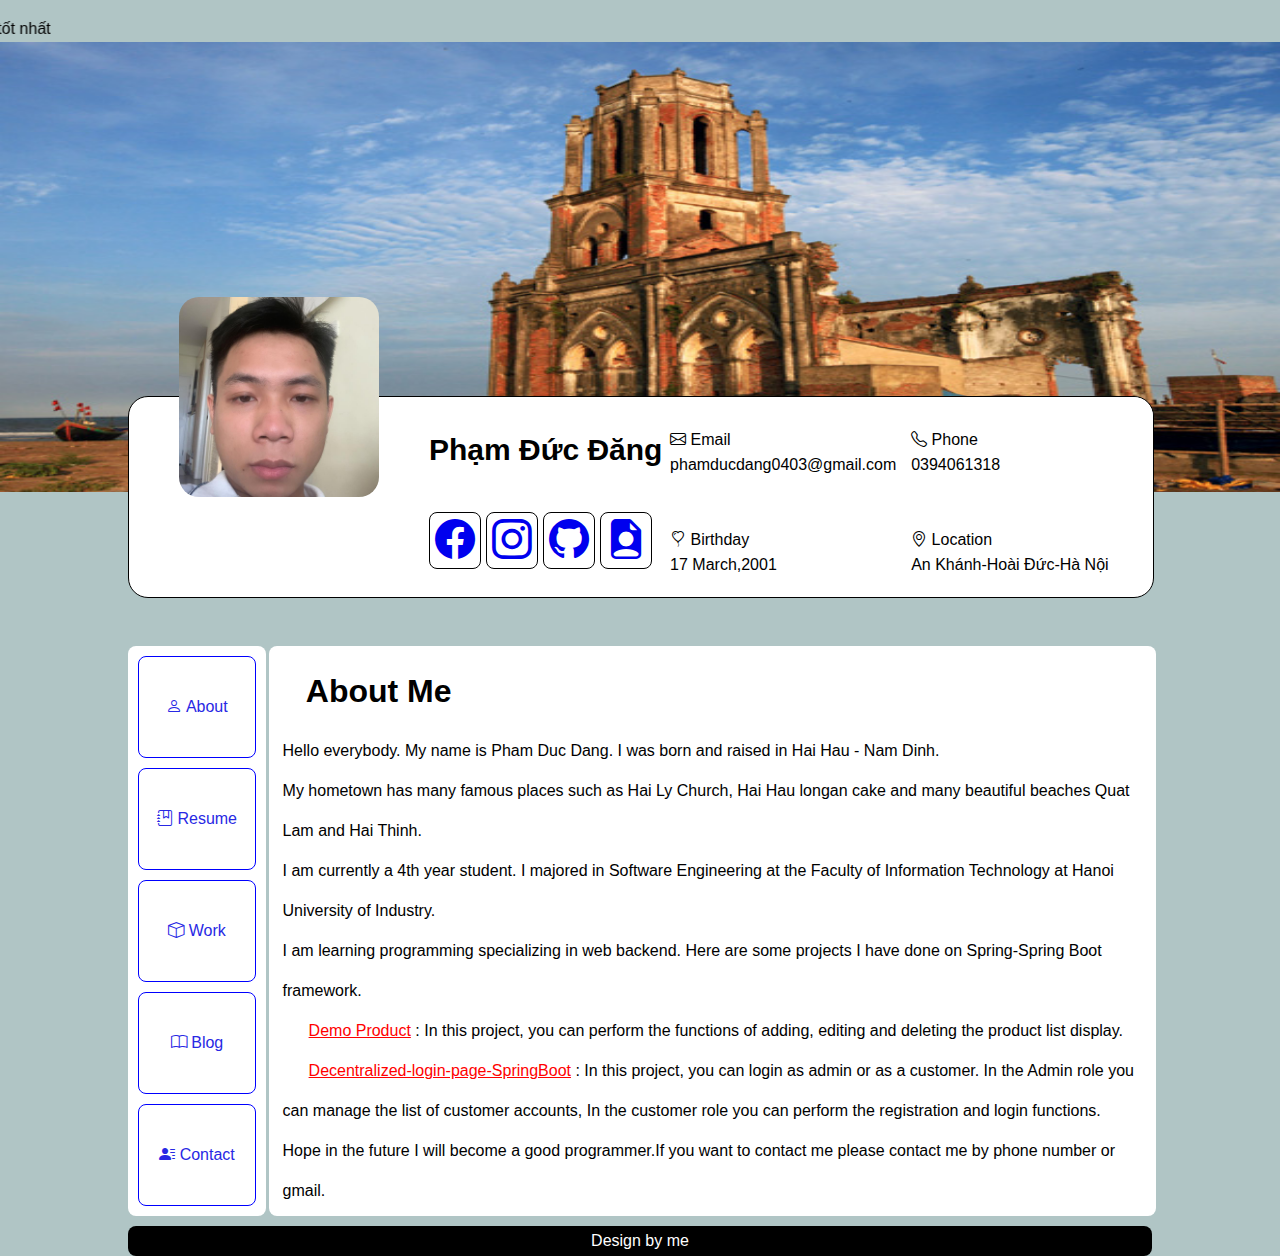
==== index.html @ b691f62c "reposive mobile" ====
<!DOCTYPE html>
<html lang="en">

<head>
    <meta charset="UTF-8">
    <meta http-equiv="X-UA-Compatible" content="IE=edge">
    <meta name="viewport" content="width=device-width, initial-scale=1.0">
    <title>Document</title>
    <link rel="stylesheet" href="./assets/css/style.css">
    <link rel="stylesheet" href="./assets/css/style1.css">
    <!-- Option 1: Include in HTML -->
    <link rel="stylesheet" href="https://cdn.jsdelivr.net/npm/bootstrap-icons@1.3.0/font/bootstrap-icons.css">
</head>

<body>
    <div class="header">
        <marquee direction="right">Vui lòng trải nghiệm bằng Laptop để có trải nghiệm tốt nhất</marquee>
        <img src="./assets/image/HaiHau-10-5709-1402910333.jpg" alt="haihau">
        <div class="under-header">
            <div class="information">
                <div class="under-header-img">
                    <img src="./assets/image/dang.jpg" alt="profile">
                </div>
                <div class="under-header-text">
                    <div class="column1">
                        <div class="column11">
                            <p>Phạm Đức Đăng</p>
                        </div>
                        <div class="column12">
                            <div class="contact-item facebook">
                                <a href="https://www.facebook.com/dangpddev">
                                    <i class="bi bi-facebook" style="font-size:40px;"></i>
                                </a>
                            </div>
                            <div class="contact-item instagram">
                                <a href="https://www.instagram.com/ducdang01">
                                    <i class="bi bi-instagram" style="font-size: 40px;"></i></a>
                            </div>
                            <div class="contact-item github">
                                <a href="https://github.com/dangpd">
                                    <i class="bi bi-github" style="font-size:40px;"></i>
                                </a>
                            </div>
                            <div class="contact-item github">
                                <a href="https://www.facebook.com/dangpddev">
                                    <i class="bi bi-file-earmark-person-fill" style="font-size:40px;"></i>
                                </a>
                            </div>
                        </div>
                    </div>
                    <div class="column2">
                        <div class="column21">
                            <div class="email">
                                <i class="bi bi-envelope"></i>
                                <p>&nbsp;Email</p>
                            </div>
                            <p>phamducdang0403@gmail.com</p>
                        </div>
                        <div class="column22">
                            <div class="birthday">
                                <i class="bi bi-balloon-heart"></i>
                                <p>&nbsp;Birthday</p>
                            </div>
                            <p>17 March,2001</p>
                        </div>
                    </div>
                    <div class="column3">
                        <div class="column31">
                            <div class="phone">
                                <i class="bi bi-telephone"></i>
                                <p>&nbsp;Phone</p>
                            </div>
                            <p>0394061318</p>
                        </div>
                        <div class="column32">
                            <div class="location">
                                <i class="bi bi-geo-alt"></i>
                                <p>&nbsp;Location</p>
                            </div>
                            <p>An Khánh-Hoài Đức-Hà Nội</p>
                        </div>
                    </div>
                </div>
            </div>
        </div>
    </div>
    <div class="content">
        <nav>
            <ul>
                <li>
                    <a href="./index.html">
                        <div>
                            <i class="bi bi-person"></i>
                            About
                        </div>
                    </a>
                </li>
                <li>
                    <a href="./resume.html">
                        <div>
                            <i class="bi bi-journal-bookmark"></i></i>
                            Resume
                        </div>
                    </a>
                </li>
                <li>
                    <a href="./work.html">
                        <div>
                            <i class="bi bi-box"></i>
                            Work
                        </div>
                    </a>
                </li>
                <li>
                    <a href="./blog.html">
                        <div>
                            <i class="bi bi-book"></i>
                            Blog
                        </div>
                    </a>
                </li>
                <li>
                    <a href="./contact.html">
                        <div>
                            <i class="bi bi-person-lines-fill"></i>
                            Contact
                        </div>
                    </a>
                </li>
            </ul>
        </nav>
        <section>
            <div class="about-me">
                <h1>&emsp;About Me</h1>
            </div>
            <div class="text">
                <p>Hello everybody. My name is Pham Duc Dang. I was born and raised in Hai Hau - Nam Dinh.</p>
                <p>My hometown has many famous places such as Hai Ly Church, Hai Hau longan cake and many beautiful beaches Quat Lam and Hai Thinh.</p>
                <p>I am currently a 4th year student. I majored in Software Engineering at the Faculty of Information Technology at Hanoi University of Industry.</p>
                <p>I am learning programming specializing in web backend. Here are some projects I have done on Spring-Spring Boot framework.</p>
                <div class="aboutProduct">
                    <ul>
                        <li>
                            <p><a href="https://github.com/dangpd/DemoProduct_SpringBoot">Demo Product</a> : In this project, you can perform the functions of adding, editing and deleting the product list display.</p>
                        </li>
                        <li>
                            <p><a href="https://github.com/dangpd/Decentralized-login-page-SpringBoot">Decentralized-login-page-SpringBoot</a> : In this project, you can login as admin or as a customer. In the Admin role you can manage the list of customer accounts, In the customer role you can perform the registration and login functions.</p>
                        </li>
                    </ul>
                </div>
                <p>Hope in the future I will become a good programmer.If you want to contact me please contact me by phone number or gmail.</p>
            </div>
        </section>
    </div>
    <footer>
        <p>Design by me</p>
    </footer>
</body>

</html>
---- assets/css/style.css ----
* {
    margin: 0;
    padding: 0;
    font-family: Arial, Helvetica, sans-serif;

}

.header img {
    max-height: 450px;
    width: 100%;
}

body {
    background-color: rgb(176, 197, 197);
}

.under-header {
    color: black;
    border: 1px solid;
    position: absolute;
    margin-top: -100px;
    width:80%;
    height: 200px;
    margin-left: 10%;
    margin-right: 10%;
    border-radius: 20px;
    background-color: white;
    display: flex;
}

.information {
    background-color: white;
    border-radius: 20px;
    height: 100px;
    width: 100%;
    margin-left: 50px;
    display: flex;
}

.under-header-img>img {
    background-color: white;
    border-radius: 20px;
    height: 200px;
    width: 200px;
    margin-top: -100px;
}


.under-header-text {
    display: flex;
    margin-left: 50px;
    margin-top: 30px;
    width: 100%;
}

.column1, .column2, .column3 {
    width: 33.3%;
}

.column11 {
    margin-top: 10px;
    margin-bottom: 50px;
    line-height: 25px;
    font-size: 30px;
    font-weight: bold;
}
.column12 {
    display: flex;
    width: 100%;
    max-width: 100px;
}

.contact-icon {
    width: 20px;
    height: 20px;
    background-color: white;
    border-radius: inherit;
    display: flex;
    align-items: center;
    justify-content: center;
}

.contact-item {
    margin-right: 5px;
    width: 100%;
    padding: 5px;
    border-radius: 8px;
    display: flex;
    align-items: center;
    cursor: pointer;
}

.contact-item.facebook, .contact-item.instagram, .contact-item.github{
    background-color: #ffffff;
    border: 1px solid black;
}

.column21, .column22, .column31, .column32 {
    margin-bottom: 50px;
    line-height: 25px;
}

.email, .birthday, .phone, .location {
    display: flex;
}

.content {
    /* display: flex; */
    margin-top: 150px;
    width: 100%;
}

nav>ul {
    list-style-type: none;
    margin-left: 10%;
    width: 10%;
    /* height: 560px; */
    background-color: rgb(255, 255, 255);
    padding: 5px;
    text-align: center;
    white-space: nowrap;
    border-radius: 8px;
    position: absolute;
}


nav ul li a {
    border: 1px blue solid;
    color: rgb(40, 40, 228);
    width: 90%;
    line-height: 100px;
    text-decoration: none;
    text-align: center;
    margin: 5px;
    border-radius: 8px;
    display: inline-block;
}

nav ul li a:hover {
    border: 1px blue solid;
    color: #ffff33;
    background-color: rgb(40, 40, 228);
    white-space: nowrap;
    cursor: pointer;
    color: rgb(255, 255, 255);
    width: 90%;
    flex: 0;
    text-align: center;
}

section {
    margin-left: 21%;
    margin-right: 10%;
    width: 68.5%;
    position: absolute;
    background-color: rgb(255, 255, 255);
    border-radius: 8px;
    padding: 5px;
    height:560px;
}
.about-me, .resume, .work, .blog, .contact{
    line-height: 80px;
}
.text{
    line-height: 40px;
    margin-left:1%;
}

.aboutProduct ul {
    list-style-type: none;
}

.aboutProduct ul li a{
    color: red;
    margin-left: 3%;
}
footer{
    background-color: black;
    position: absolute;
    width: 80%;
    margin-left: 10%;
    margin-right: 10%;
    margin-top:580px;
    color: #ffffff;
    text-align: center;
    line-height: 30px;
    border-radius: 8px;
}

/* ul.timeline {
    list-style-type: none;
    position: relative;
}
ul.timeline:before {
    content: ' ';
    background: #d4d9df;
    display: inline-block;
    position: absolute;
    left: 29px;
    width: 2px;
    height: 100%;
    z-index: 400;
}
ul.timeline > li {
    margin: 20px 0;
    padding-left: 20px;
}
ul.timeline > li:before {
    content: ' ';
    background: white;
    display: inline-block;
    position: absolute;
    border-radius: 50%;
    border: 3px solid #22c0e8;
    left: 20px;
    width: 20px;
    height: 20px;
    z-index: 400;
} */
body{margin-top:20px;}
.timeline {
    border-left: 3px solid #727cf5;
    border-bottom-right-radius: 4px;
    border-top-right-radius: 4px;
    background: rgba(114, 124, 245, 0.09);
    margin: 0 auto;
    letter-spacing: 0.2px;
    position: relative;
    line-height: 1.4em;
    font-size: 1.03em;
    padding: 50px;
    list-style: none;
    text-align: left;
    max-width: 40%;
}

@media (max-width: 767px) {
    .timeline {
        max-width: 98%;
        padding: 25px;
    }
}

.timeline h1 {
    font-weight: 300;
    font-size: 1.4em;
}

.timeline h2,
.timeline h3 {
    font-weight: 600;
    font-size: 1rem;
    margin-bottom: 10px;
}

.timeline .event {
    border-bottom: 1px dashed #e8ebf1;
    padding-bottom: 25px;
    margin-bottom: 25px;
    position: relative;
}

@media (max-width: 767px) {
    .timeline .event {
        padding-top: 30px;
    }
}

.timeline .event:last-of-type {
    padding-bottom: 0;
    margin-bottom: 0;
    border: none;
}

.timeline .event:before,
.timeline .event:after {
    position: absolute;
    display: block;
    top: 0;
}

.timeline .event:before {
    left: -207px;
    content: attr(data-date);
    text-align: right;
    font-weight: 100;
    font-size: 0.9em;
    min-width: 120px;
}

@media (max-width: 767px) {
    .timeline .event:before {
        left: 0px;
        text-align: left;
    }
}

.timeline .event:after {
    -webkit-box-shadow: 0 0 0 3px #727cf5;
    box-shadow: 0 0 0 3px #727cf5;
    left: -55.8px;
    background: #fff;
    border-radius: 50%;
    height: 9px;
    width: 9px;
    content: "";
    top: 5px;
}

@media (max-width: 767px) {
    .timeline .event:after {
        left: -31.8px;
    }
}

.rtl .timeline {
    border-left: 0;
    text-align: right;
    border-bottom-right-radius: 0;
    border-top-right-radius: 0;
    border-bottom-left-radius: 4px;
    border-top-left-radius: 4px;
    border-right: 3px solid #727cf5;
}

.rtl .timeline .event::before {
    left: 0;
    right: -170px;
}

.rtl .timeline .event::after {
    left: 0;
    right: -55.8px;
}

.blog1, .blog2{
    display: flex;
}
.blog-img>img{
    width: 300px;
    height: 200px;
    border-radius: 5px;
}
.blog-content{
    margin-left: 15px;
}
.contacthtml{
    display: none;
}
---- assets/css/style1.css ----
/* Moblie :with <740px */
@media only screen and (max-width:46.1875em) {
    .profile-header img{
        height: 150px;
    } 
    .header img{
        height: 350px;
    }   
    .under-header-img>img{
        height: 200px;
    }
    .under-header {
        height: 240px;
    }
    .information{
        display: inline;
    }
    .column1{
        width: 100%;
        margin-left:-70px;
        text-align: center;
        margin-top: -25px;
    }
    .column12{
        margin-top: -35px;
    }
    .column2,.column3{
        display: none;
    }
    nav>ul{
        display: flex;
        width: 95%;
        margin-left: 1%;
    }
    nav ul li a {
        font-size: 15px;
        font-style: 15px;
        line-height: 30px;
    }
    nav ul li a i{
        font-size: 10px;
        font-style: 10px;
    }
    section{
        margin-top: 60px;
        margin-left: 10%;
        margin-right: 10%;
        width: 80%;
        height: max-content;
    }
    .text{
        width: 100%;
    }
    footer{
        margin-top:1320px;
        left: 0;
        bottom:auto;
        margin-left: 10%;
        margin-right: 10%;
        width: 83%;
        height: 30px;
    }
    .blog1, .blog2{
        display: block;
    }
    .blog-img>img{
        width: 100%;
    }
    .blog-content{
        margin-left: 0;
    }
    .contacthtml{
        display:inline;
    }
    
    .email4, .birthday, .phone5, .location {
        display: flex;
        font-weight: bold;
    }
}
/* Moblie :with >740px and *with < 1024px */
@media only screen and  (min-width:46.25em)and (max-width:63.9375em) {
    .profile-header>img{
        height: 100px;
    }
    .under-header{
        flex-direction: column;
    }
    .under-header-text{
        flex-direction: column;
    }
    .under-header-text1
    .under-header-text2{
        width: 45%;
    }
}
/* Moblie :with >= 1024px */
@media only screen and (min-width:64em) {
    
}
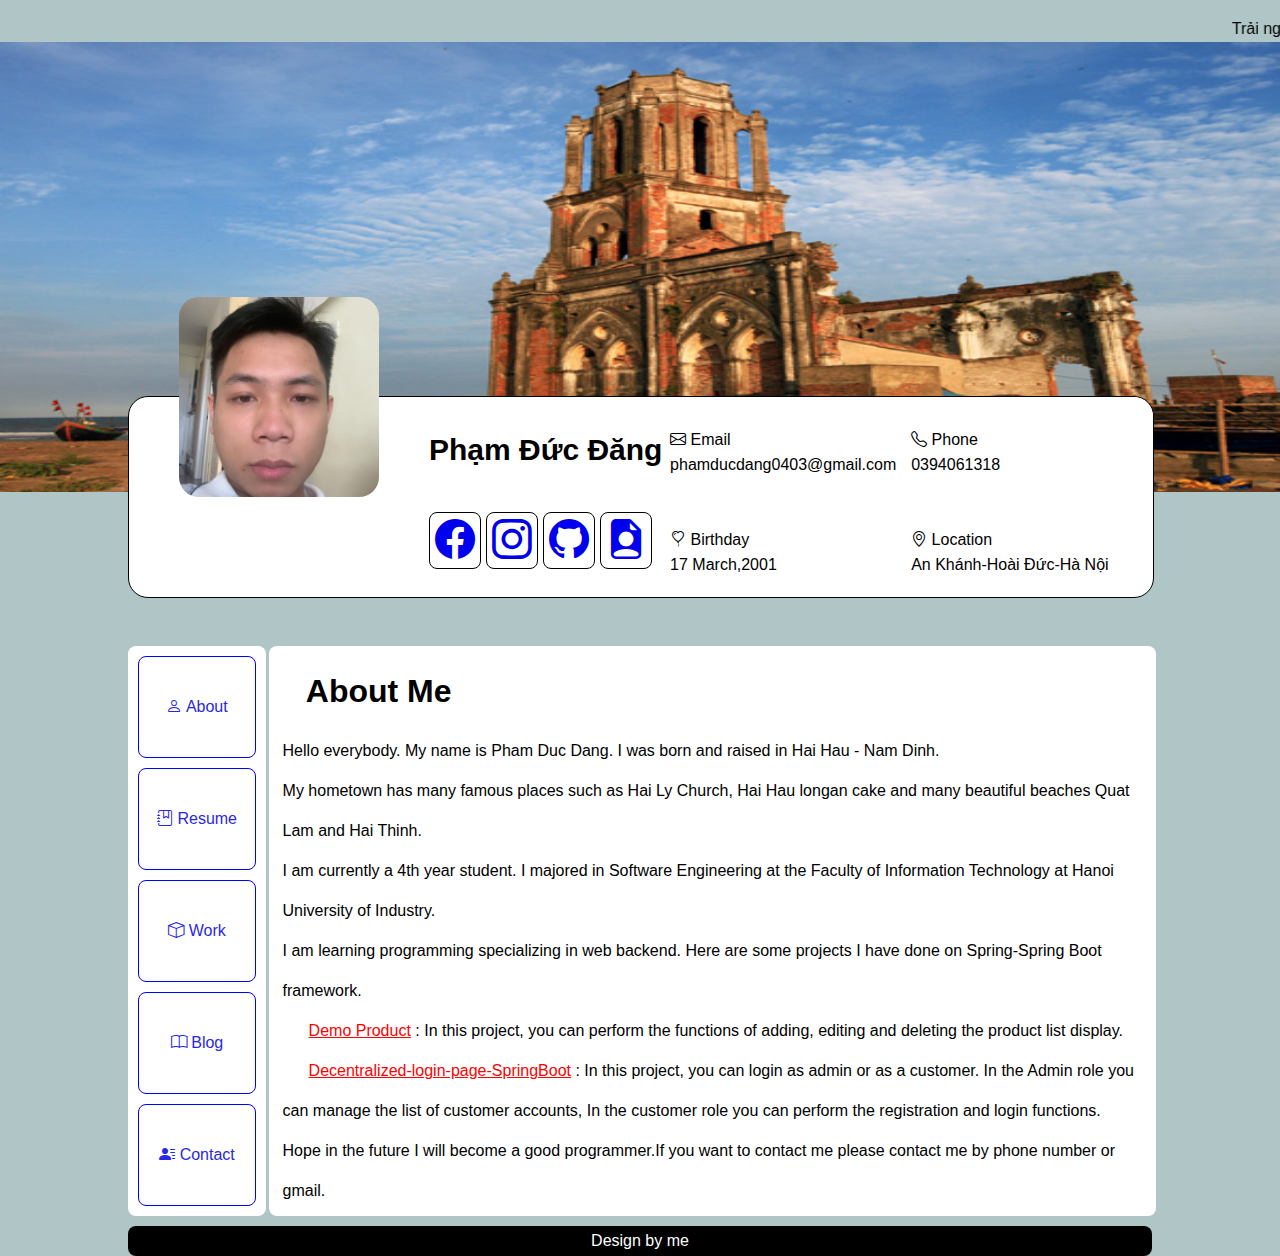
==== commit 62fc0053: "reponsive moblile" ====
--- a/index.html
+++ b/index.html
@@ -14,12 +14,12 @@
 
 <body>
     <div class="header">
-        <marquee direction="right">Vui lòng trải nghiệm bằng Laptop để có trải nghiệm tốt nhất</marquee>
+        <marquee direction="left">Trải nghiệm bằng Laptop sẽ có trải nghiệm tốt nhất</marquee>
         <img src="./assets/image/HaiHau-10-5709-1402910333.jpg" alt="haihau">
         <div class="under-header">
             <div class="information">
                 <div class="under-header-img">
-                    <img src="./assets/image/dang.jpg" alt="profile">
+                    <img src="./assets/image/dang.jpg" alt="profile" >
                 </div>
                 <div class="under-header-text">
                     <div class="column1">
@@ -27,7 +27,7 @@
                             <p>Phạm Đức Đăng</p>
                         </div>
                         <div class="column12">
-                            <div class="contact-item facebook">
+                            <div class="contact-item facebook ">
                                 <a href="https://www.facebook.com/dangpddev">
                                     <i class="bi bi-facebook" style="font-size:40px;"></i>
                                 </a>
--- a/assets/css/style.css
+++ b/assets/css/style.css
@@ -187,36 +187,7 @@
     border-radius: 8px;
 }
 
-/* ul.timeline {
-    list-style-type: none;
-    position: relative;
-}
-ul.timeline:before {
-    content: ' ';
-    background: #d4d9df;
-    display: inline-block;
-    position: absolute;
-    left: 29px;
-    width: 2px;
-    height: 100%;
-    z-index: 400;
-}
-ul.timeline > li {
-    margin: 20px 0;
-    padding-left: 20px;
-}
-ul.timeline > li:before {
-    content: ' ';
-    background: white;
-    display: inline-block;
-    position: absolute;
-    border-radius: 50%;
-    border: 3px solid #22c0e8;
-    left: 20px;
-    width: 20px;
-    height: 20px;
-    z-index: 400;
-} */
+
 body{margin-top:20px;}
 .timeline {
     border-left: 3px solid #727cf5;
--- a/assets/css/style1.css
+++ b/assets/css/style1.css
@@ -1,100 +1,161 @@
 /* Moblie :with <740px */
 @media only screen and (max-width:46.1875em) {
-    .profile-header img{
+    .profile-header img {
         height: 150px;
-    } 
-    .header img{
-        height: 350px;
-    }   
-    .under-header-img>img{
+    }
+
+    .header img {
+        height: 300px;
+    }
+
+    .under-header-img>img {
         height: 200px;
+        width: 200px;
+        text-align: center;
+        margin-left: auto;
+        margin-right: auto;
+        display: block; 
     }
+
     .under-header {
-        height: 240px;
-    }
-    .information{
-        display: inline;
-    }
-    .column1{
-        width: 100%;
-        margin-left:-70px;
-        text-align: center;
-        margin-top: -25px;
-    }
-    .column12{
-        margin-top: -35px;
-    }
-    .column2,.column3{
-        display: none;
-    }
-    nav>ul{
-        display: flex;
-        width: 95%;
-        margin-left: 1%;
-    }
-    nav ul li a {
-        font-size: 15px;
-        font-style: 15px;
-        line-height: 30px;
-    }
-    nav ul li a i{
-        font-size: 10px;
-        font-style: 10px;
-    }
-    section{
-        margin-top: 60px;
         margin-left: 10%;
         margin-right: 10%;
         width: 80%;
+        height: 240px;
+    }
+
+    .information {
+        margin-right: 0;
+        margin-left: 0;
+        width: 100%;
+        display: inline;
+    }
+
+    .under-header-text{
+        margin-left: 0;
+        margin-right: 0;
+        width: 100%;
+    }
+    
+    .column1 {
+        width: 100%;
+        margin-top: -25px;
+        margin-left: 0;
+        margin-right: 0;
+       
+    }
+    
+    .column1 p{
+        font-size: 25px;
+        text-align: center;
+        margin-bottom: -25px;
+    }
+
+    .column12 {
+        margin-top: 25px;
+        margin-left: 8%;
+        margin-right: 8%;
+        width: 82%;
+        max-width: 100%;
+    }
+    
+    .contact-item {
+        margin-right: 5px;
+        margin-left: 5px;
+        display: block;
+        width: 90%;
+    }
+
+    .column2,
+    .column3 {
+        display: none;
+    }
+
+    nav>ul {
+        display: flex;
+        width: 97%;
+        margin-left: 1%;
+        padding: 2px;
+        justify-content: space-around;
+    }
+
+    nav ul li a {
+        font-size: 14px;
+        font-style: 14px;
+        line-height: 30px;
+    }
+
+    nav ul li a i {
+        font-size: 14px;
+        font-style: 14px;
+    }
+
+    section {
+        margin-top: 60px;
+        margin-left: 1%;
+        width: 95.5%;
         height: max-content;
     }
-    .text{
+
+    .text {
         width: 100%;
     }
-    footer{
-        margin-top:1320px;
+
+    footer {
+        margin-top: 1320px;
         left: 0;
-        bottom:auto;
-        margin-left: 10%;
-        margin-right: 10%;
-        width: 83%;
+        bottom: auto;
+        margin-left: 1%;
+        width: 98%;
         height: 30px;
+        position: absolute;
+        bottom: -102%;
     }
-    .blog1, .blog2{
+
+    .blog1,
+    .blog2 {
         display: block;
     }
-    .blog-img>img{
+
+    .blog-img>img {
         width: 100%;
     }
-    .blog-content{
+
+    .blog-content {
         margin-left: 0;
     }
-    .contacthtml{
-        display:inline;
+
+    .contacthtml {
+        display: inline;
     }
-    
-    .email4, .birthday, .phone5, .location {
+
+    .email4,
+    .birthday,
+    .phone5,
+    .location {
         display: flex;
         font-weight: bold;
     }
 }
+
 /* Moblie :with >740px and *with < 1024px */
-@media only screen and  (min-width:46.25em)and (max-width:63.9375em) {
-    .profile-header>img{
+@media only screen and (min-width:46.25em)and (max-width:63.9375em) {
+    .profile-header>img {
         height: 100px;
     }
-    .under-header{
+
+    .under-header {
         flex-direction: column;
     }
-    .under-header-text{
+
+    .under-header-text {
         flex-direction: column;
     }
-    .under-header-text1
-    .under-header-text2{
+
+    .under-header-text1 .under-header-text2 {
         width: 45%;
     }
 }
+
 /* Moblie :with >= 1024px */
-@media only screen and (min-width:64em) {
-    
-}+@media only screen and (min-width:64em) {}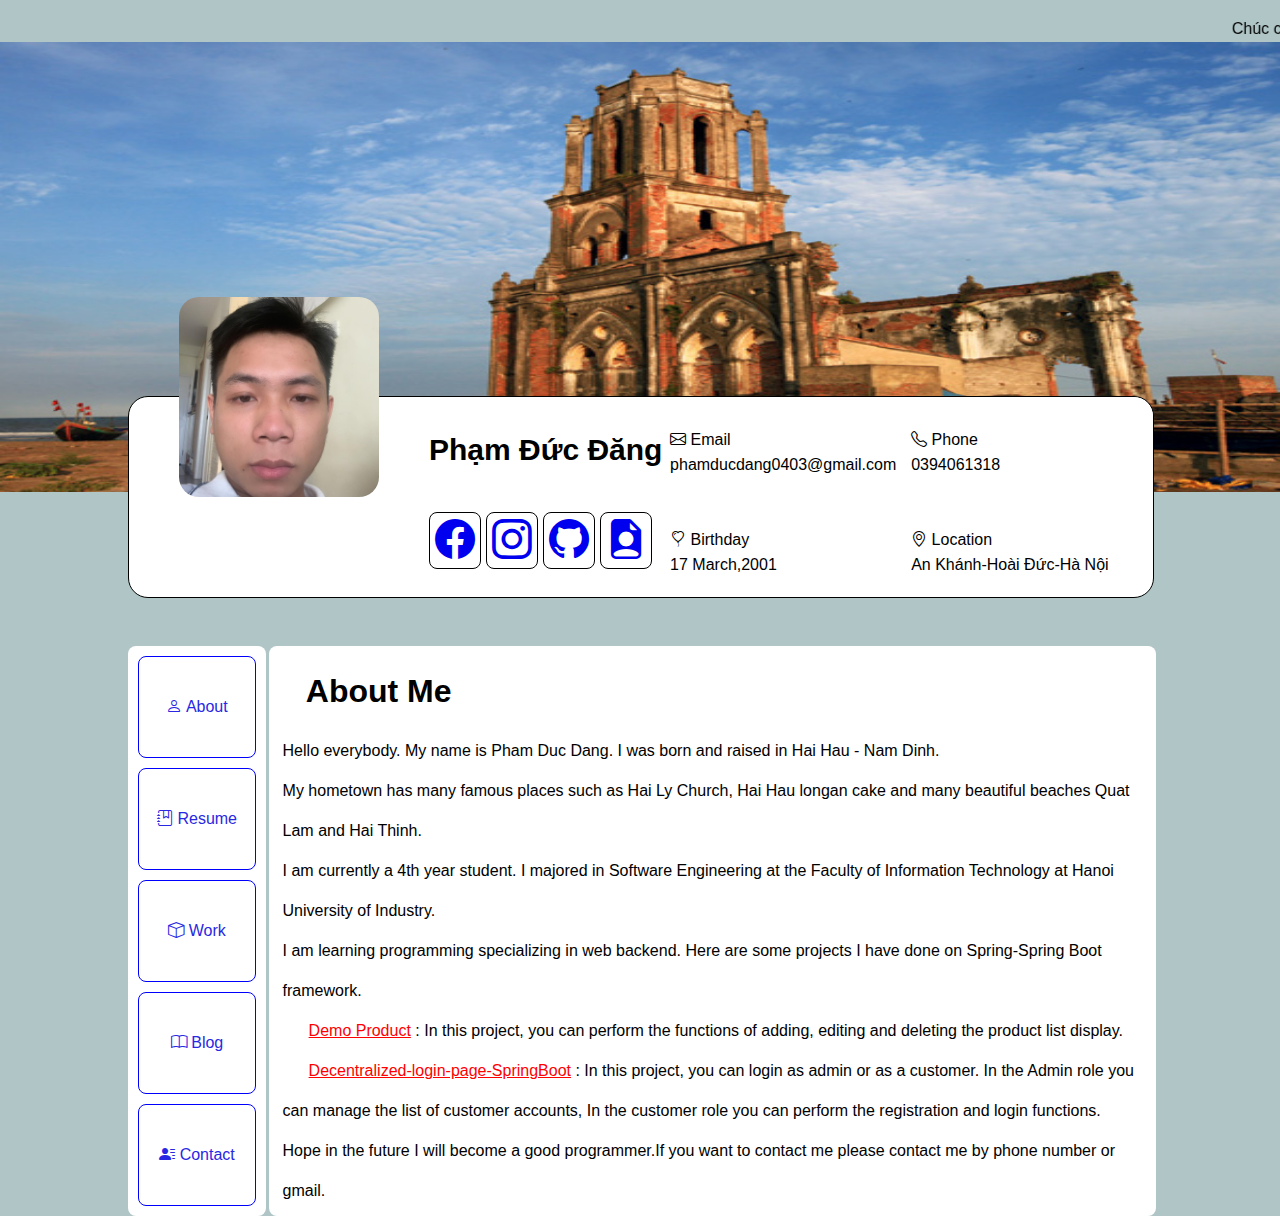
==== commit 3b0ef6bb: "reponsive tabllet" ====
--- a/index.html
+++ b/index.html
@@ -14,7 +14,7 @@
 
 <body>
     <div class="header">
-        <marquee direction="left">Trải nghiệm bằng Laptop sẽ có trải nghiệm tốt nhất</marquee>
+        <marquee direction="left">Chúc các bạn một ngày mới tốt lành . Sản phẩm được thiết kế bởi Phạm Đức Đăng</marquee>
         <img src="./assets/image/HaiHau-10-5709-1402910333.jpg" alt="haihau">
         <div class="under-header">
             <div class="information">
@@ -152,9 +152,6 @@
             </div>
         </section>
     </div>
-    <footer>
-        <p>Design by me</p>
-    </footer>
 </body>
 
 </html>--- a/assets/css/style.css
+++ b/assets/css/style.css
@@ -313,7 +313,9 @@
     border-radius: 5px;
 }
 .blog-content{
-    margin-left: 15px;
+    padding-left: 5px;
+    margin-top: -10px;
+    margin-bottom: 15px;
 }
 .contacthtml{
     display: none;
--- a/assets/css/style1.css
+++ b/assets/css/style1.css
@@ -99,17 +99,19 @@
 
     .text {
         width: 100%;
+        text-align: justify;
     }
 
     footer {
-        margin-top: 1320px;
+        /* margin-top: 1320px; */
         left: 0;
         bottom: auto;
         margin-left: 1%;
         width: 98%;
-        height: 30px;
-        position: absolute;
-        bottom: -102%;
+        /* height: 30px; */
+        /* position: absolute; */
+        /* bottom: -102%; */
+        page-break-after: always;
     }
 
     .blog1,
@@ -128,7 +130,9 @@
     .contacthtml {
         display: inline;
     }
-
+    .textcontact{
+        display: none;
+    }
     .email4,
     .birthday,
     .phone5,
@@ -138,22 +142,138 @@
     }
 }
 
-/* Moblie :with >740px and *with < 1024px */
+/*width >740px and *width < 1024px */
 @media only screen and (min-width:46.25em)and (max-width:63.9375em) {
-    .profile-header>img {
-        height: 100px;
+    .profile-header img {
+        height: 150px;
+    }
+
+    .header img {
+        height: 300px;
+    }
+
+    .under-header-img>img {
+        height: 200px;
+        width: 200px;
+        text-align: center;
+        margin-left: 10%;
+        margin-right: auto;
+        display: block; 
     }
 
     .under-header {
-        flex-direction: column;
-    }
-
-    .under-header-text {
-        flex-direction: column;
-    }
-
-    .under-header-text1 .under-header-text2 {
-        width: 45%;
+        margin-left: 10%;
+        margin-right: 10%;
+        width: 80%;
+        height: 240px;
+    }
+
+    .information {
+        margin-right: 0;
+        margin-left: 0;
+        width: 100%;
+    }
+
+    .under-header-text{
+        margin-left: 0;
+        margin-right: 0;
+        width: 100%;
+    }
+    
+    .column1 {
+        width: 100%;
+        margin-top: -30px;
+        margin-left: 10%;
+        margin-right: 10%;
+       
+    }
+    
+    .column1 p{
+        padding: 5px;
+        font-size: 25px;
+        margin-bottom: 10px;
+    }
+
+    .column22, .column32{
+        margin-top: -30px;
+    }
+    .column12 {
+        margin-top: -50px;
+        margin-right: 8%;
+        width: 25%;
+        max-width: 100%;
+    }
+    
+    .contact-item {
+        margin-right: 5px;
+        margin-left: 5px;
+        display: block;
+        width: 90%;
+    }
+
+    .column2,
+    .column3 {
+        margin-left: -100%;
+        display: block;
+        width: 50%;
+        margin-top: 80px;
+    }
+
+    nav>ul {
+        display: flex;
+        width: 96.5%;
+        margin-left: 1%;
+        padding: 2px;
+        justify-content: space-around;
+    }
+
+    nav ul li a {
+        font-size: 18px;
+        font-style: 18px;
+        line-height: 30px;
+        width: 100%;
+    }
+
+    nav ul li a i {
+        font-size: 18px;
+        font-style: 18px;
+    }
+
+    section {
+        margin-top: 60px;
+        margin-left: 1%;
+        width: 95.5%;
+        height: max-content;
+    }
+
+    .text {
+        width: 100%;
+    }
+
+    .blog1,
+    .blog2 {
+        display: flex;
+    }
+
+    .blog-img>img {
+        width: 300px;
+        height: 250px;
+    }
+
+    .blog-content {
+        margin-left: 0;
+    }
+
+    .contacthtml {
+        display: none;
+    }
+
+    .email,
+    .birthday,
+    .phone,
+    .location {
+        display: flex;
+        font-weight: bold;
     }
 }
 
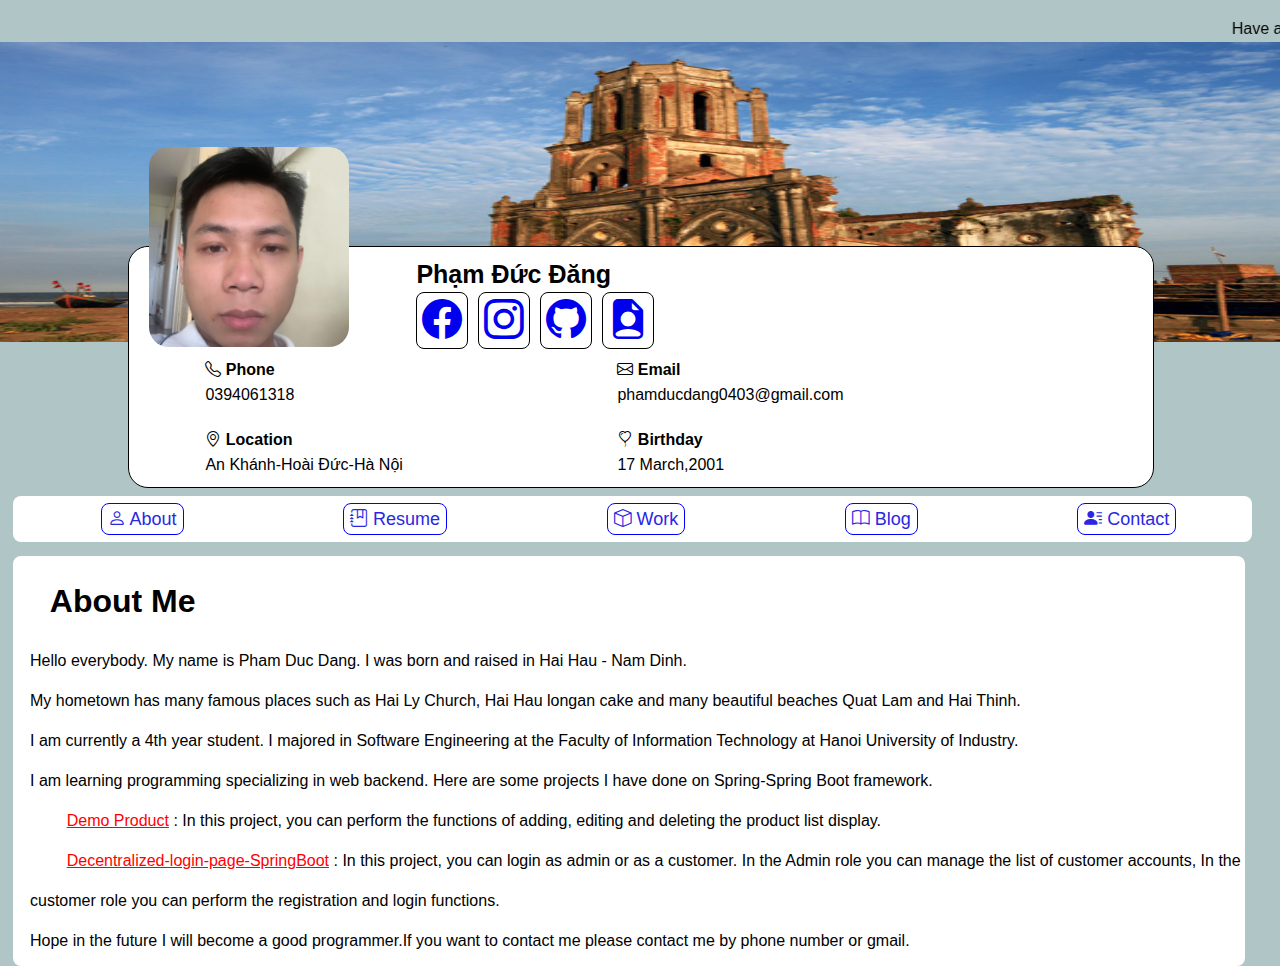
==== commit 7e116265: "reponsive laptop" ====
--- a/index.html
+++ b/index.html
@@ -14,7 +14,7 @@
 
 <body>
     <div class="header">
-        <marquee direction="left">Chúc các bạn một ngày mới tốt lành . Sản phẩm được thiết kế bởi Phạm Đức Đăng</marquee>
+        <marquee direction="left">Have a good day. Product designed by me</marquee>
         <img src="./assets/image/HaiHau-10-5709-1402910333.jpg" alt="haihau">
         <div class="under-header">
             <div class="information">
--- a/assets/css/style.css
+++ b/assets/css/style.css
@@ -173,18 +173,6 @@
 .aboutProduct ul li a{
     color: red;
     margin-left: 3%;
-}
-footer{
-    background-color: black;
-    position: absolute;
-    width: 80%;
-    margin-left: 10%;
-    margin-right: 10%;
-    margin-top:580px;
-    color: #ffffff;
-    text-align: center;
-    line-height: 30px;
-    border-radius: 8px;
 }
 
 
@@ -306,10 +294,11 @@
 
 .blog1, .blog2{
     display: flex;
+    height: max-content;
 }
 .blog-img>img{
     width: 300px;
-    height: 200px;
+    height: 190px;
     border-radius: 5px;
 }
 .blog-content{
--- a/assets/css/style1.css
+++ b/assets/css/style1.css
@@ -102,18 +102,6 @@
         text-align: justify;
     }
 
-    footer {
-        /* margin-top: 1320px; */
-        left: 0;
-        bottom: auto;
-        margin-left: 1%;
-        width: 98%;
-        /* height: 30px; */
-        /* position: absolute; */
-        /* bottom: -102%; */
-        page-break-after: always;
-    }
-
     .blog1,
     .blog2 {
         display: block;
@@ -142,7 +130,7 @@
     }
 }
 
-/*width >740px and *width < 1024px */
+/*tabllet width >740px and *width < 1024px */
 @media only screen and (min-width:46.25em)and (max-width:63.9375em) {
     .profile-header img {
         height: 150px;
@@ -277,5 +265,139 @@
     }
 }
 
-/* Moblie :with >= 1024px */
-@media only screen and (min-width:64em) {}+/*width >1024px and *width < 1366px */
+@media only screen and (min-width:64em)and (max-width:85.3125em) {
+    .profile-header img {
+        height: 150px;
+    }
+
+    .header img {
+        height: 300px;
+    }
+
+    .under-header-img>img {
+        height: 200px;
+        width: 200px;
+        text-align: center;
+        margin-left: 10%;
+        margin-right: auto;
+        display: block; 
+    }
+
+    .under-header {
+        margin-left: 10%;
+        margin-right: 10%;
+        width: 80%;
+        height: 240px;
+    }
+
+    .information {
+        margin-right: 0;
+        margin-left: 0;
+        width: 100%;
+    }
+
+    .under-header-text{
+        margin-left: 0;
+        margin-right: 0;
+        width: 100%;
+    }
+    
+    .column1 {
+        width: 100%;
+        margin-top: -30px;
+        margin-left: 10%;
+        margin-right: 10%;
+    }
+    
+    .column1 p{
+        padding: 5px;
+        font-size: 25px;
+        margin-bottom: 10px;
+    }
+    .column21, .column31{
+        margin-left: 30%;
+    }
+    .column22, .column32{
+        margin-top: -30px;
+        margin-left: 30%;
+    }
+    .column12 {
+        margin-top: -50px;
+        margin-right: 8%;
+        width: 25%;
+        max-width: 100%;
+    }
+    
+    .contact-item {
+        margin-right: 5px;
+        margin-left: 5px;
+        display: block;
+        width: 90%;
+    }
+
+    .column2,
+    .column3 {
+        margin-left: -100%;
+        display: block;
+        width: 50%;
+        margin-top: 80px;
+    }
+
+    nav>ul {
+        display: flex;
+        width: 96.5%;
+        margin-left: 1%;
+        padding: 2px;
+        justify-content: space-around;
+    }
+
+    nav ul li a {
+        font-size: 18px;
+        font-style: 18px;
+        line-height: 30px;
+        width: 100%;
+    }
+
+    nav ul li a i {
+        font-size: 18px;
+        font-style: 18px;
+    }
+
+    section {
+        margin-top: 60px;
+        margin-left: 1%;
+        width: 95.5%;
+        height: max-content;
+    }
+
+    .text {
+        width: 100%;
+    }
+
+    .blog1,
+    .blog2 {
+        display: flex;
+    }
+
+    .blog-img>img {
+        width: 300px;
+        height: 250px;
+    }
+
+    .blog-content {
+        margin-left: 0;
+    }
+
+    .contacthtml {
+        display: none;
+    }
+
+    .email,
+    .birthday,
+    .phone,
+    .location {
+        display: flex;
+        font-weight: bold;
+    }
+}
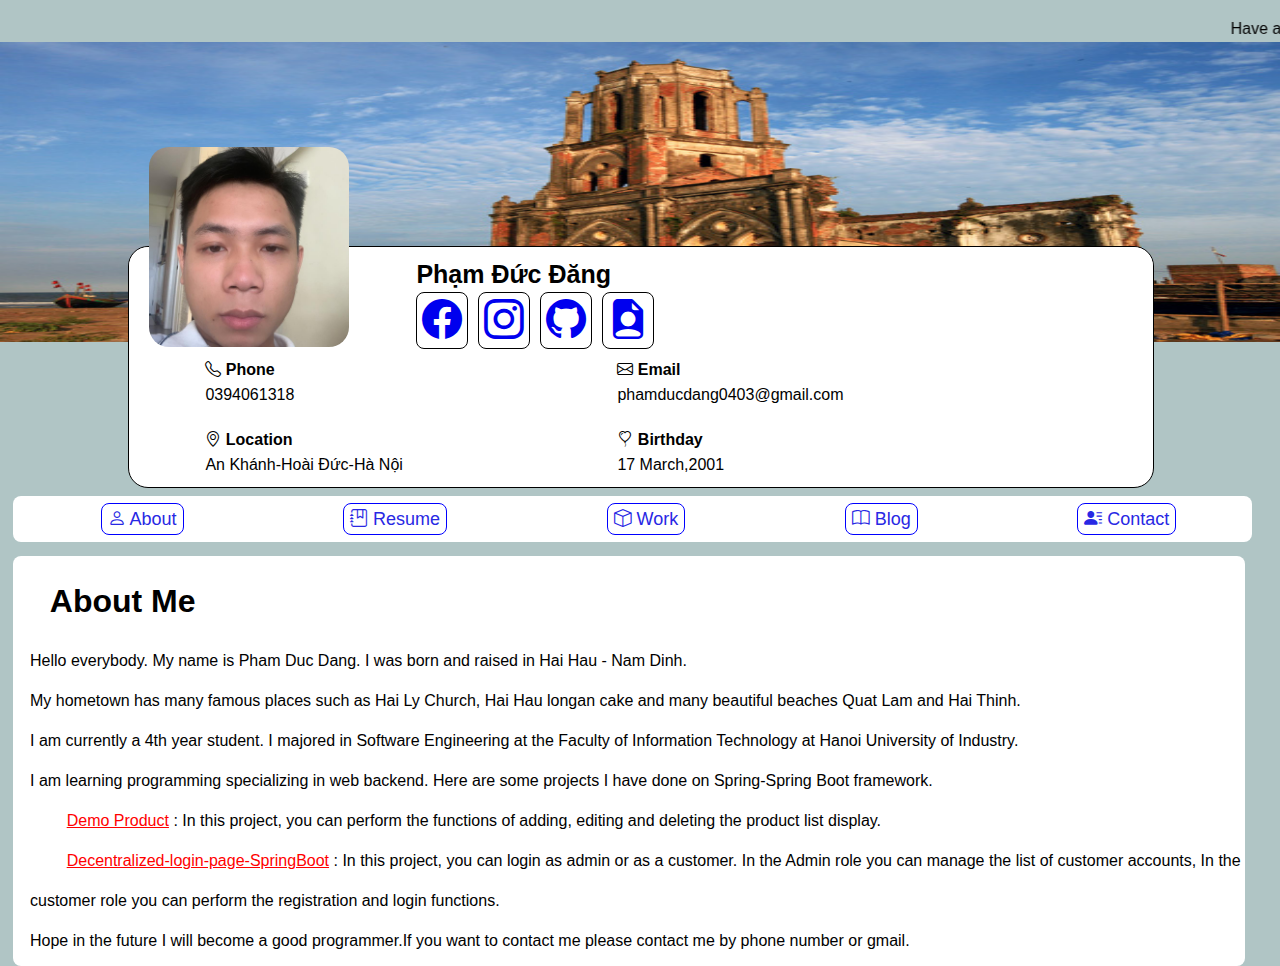
==== commit 4e48b9c0: "update cv" ====
--- a/index.html
+++ b/index.html
@@ -5,7 +5,7 @@
     <meta charset="UTF-8">
     <meta http-equiv="X-UA-Compatible" content="IE=edge">
     <meta name="viewport" content="width=device-width, initial-scale=1.0">
-    <title>Document</title>
+    <title>Profile Duc Dang</title>
     <link rel="stylesheet" href="./assets/css/style.css">
     <link rel="stylesheet" href="./assets/css/style1.css">
     <!-- Option 1: Include in HTML -->
@@ -33,7 +33,7 @@
                                 </a>
                             </div>
                             <div class="contact-item instagram">
-                                <a href="https://www.instagram.com/ducdang01">
+                                <a href="https://www.instagram.com/dangpddev">
                                     <i class="bi bi-instagram" style="font-size: 40px;"></i></a>
                             </div>
                             <div class="contact-item github">
@@ -41,8 +41,8 @@
                                     <i class="bi bi-github" style="font-size:40px;"></i>
                                 </a>
                             </div>
-                            <div class="contact-item github">
-                                <a href="https://www.facebook.com/dangpddev">
+                            <div class="contact-item cv">
+                                <a href="https://www.topcv.vn/xem-cv/AQMAVAJSBgEDAlJcB1ANAAJUWgUGVgMIVAYDVw6493">
                                     <i class="bi bi-file-earmark-person-fill" style="font-size:40px;"></i>
                                 </a>
                             </div>
--- a/assets/css/style.css
+++ b/assets/css/style.css
@@ -90,7 +90,7 @@
     cursor: pointer;
 }
 
-.contact-item.facebook, .contact-item.instagram, .contact-item.github{
+.contact-item.facebook, .contact-item.instagram, .contact-item.github,.contact-item.cv{
     background-color: #ffffff;
     border: 1px solid black;
 }
@@ -156,7 +156,7 @@
     background-color: rgb(255, 255, 255);
     border-radius: 8px;
     padding: 5px;
-    height:560px;
+    height:max-content;
 }
 .about-me, .resume, .work, .blog, .contact{
     line-height: 80px;
@@ -308,4 +308,125 @@
 }
 .contacthtml{
     display: none;
-}+}
+
+/* Skill */
+.skillbar-wrapper {
+    margin: 1.5em auto;
+    max-width: 960px;
+  }
+  
+  .skillbar {
+    position:relative;
+    margin-bottom: 15px;
+    width: 100%;
+    background: #eee;
+    height: 35px;
+    border-radius: 3px; 
+  }
+  
+  .skillbar-title {
+    position:absolute;
+    top:0;
+    left:0;
+    width:65%;
+    font-weight: bold;
+    font-size: 13px;
+    color: #fff;
+    border-top-left-radius: 3px;
+    border-bottom-left-radius: 3px;
+    margin: 0;
+  }
+  
+  .skillbar-title span {
+    display: block;
+    background: rgba(0, 0, 0, 0.1);
+    padding: 0 20px;
+    height:35px;
+    line-height: 35px;
+    border-top-left-radius:3px;
+    border-bottom-left-radius:3px;
+  }
+  
+  .skillbar-bar {
+    height: 35px;
+    width: 0%;
+    border-radius: 3px;
+    transition: 500ms linear;
+    transition-property: width, background-color;
+  }
+  
+  .skill-bar-percent {
+    position: absolute;
+    right: 10px;
+    top: 0;
+    font-size: 11px;
+    height: 35px;
+    line-height: 35px;
+    color: rgba( 0, 0, 0, 0.4 );
+    transition: color 500ms ease-out;
+  }
+  
+  .complete .skill-bar-percent {
+    color: #fff;
+  }
+  
+  .complete.server .skill-bar-percent {
+    color: #333;
+  }
+  
+  .html5 .skillbar-title {
+    background: #d35400;  
+  }
+  
+  .html5 .skillbar-bar {
+    background: #e67e22;  
+  }
+  
+  
+  .css .skillbar-title {
+    background: #2980b9;  
+  }
+  
+  .css .skillbar-bar {
+    background: #3498db;  
+  }
+  
+  .javascript .skillbar-title {
+    background: #fac552;
+  }
+  .javascript .skillbar-bar {
+    background: #f1ac18;
+  }
+  
+  .jquery .skillbar-title {
+    background: #2c3e50;  
+  }
+  
+  .jquery .skillbar-bar {
+    background: #2c3e50;  
+  }
+  
+  .php .skillbar-title {
+    background: #46465e;  
+  }
+  
+  .php .skillbar-bar {
+    background: #5a68a5;  
+  }
+  
+  .wordpress .skillbar-title {
+    background: #333333;  
+  }
+  
+  .wordpress .skillbar-bar {
+    background: #525252;  
+  }
+  
+  .server .skillbar-title {
+    background: #5e2750;  
+  }
+  
+  .server .skillbar-bar {
+    background: #d43227;  
+  }--- a/assets/css/style1.css
+++ b/assets/css/style1.css
@@ -128,6 +128,9 @@
         display: flex;
         font-weight: bold;
     }
+    .skill{
+        margin-top: 15px;
+    }
 }
 
 /*tabllet width >740px and *width < 1024px */
@@ -263,6 +266,9 @@
         display: flex;
         font-weight: bold;
     }
+    .skill{
+        margin-top: 15px;
+    }
 }
 
 /*width >1024px and *width < 1366px */
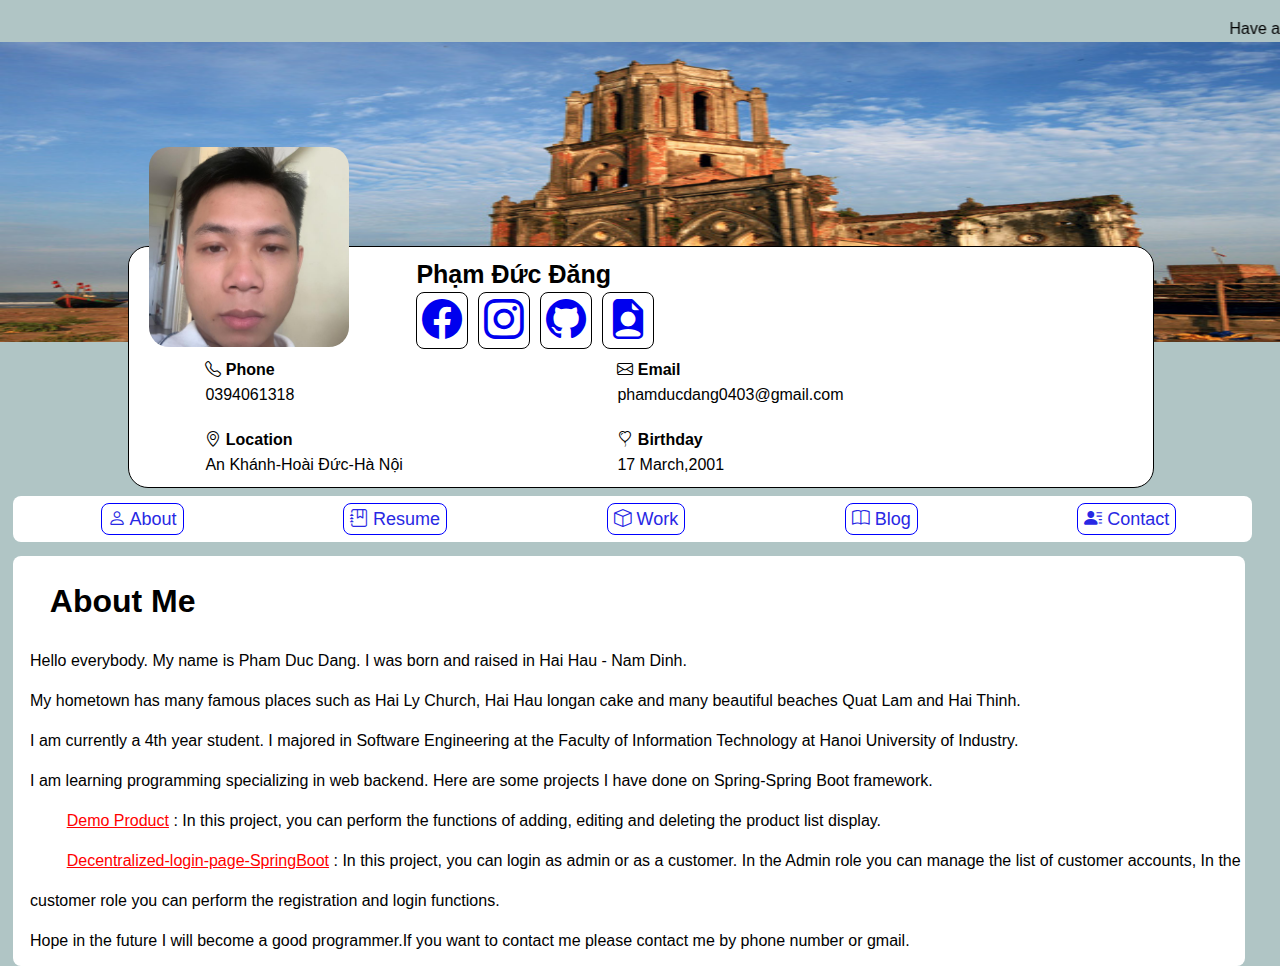
==== commit ecf0db56: "update cv1" ====
--- a/index.html
+++ b/index.html
@@ -41,7 +41,7 @@
                                     <i class="bi bi-github" style="font-size:40px;"></i>
                                 </a>
                             </div>
-                            <div class="contact-item cv">
+                            <div class="contact-item github">
                                 <a href="https://www.topcv.vn/xem-cv/AQMAVAJSBgEDAlJcB1ANAAJUWgUGVgMIVAYDVw6493">
                                     <i class="bi bi-file-earmark-person-fill" style="font-size:40px;"></i>
                                 </a>
--- a/assets/css/style.css
+++ b/assets/css/style.css
@@ -90,7 +90,7 @@
     cursor: pointer;
 }
 
-.contact-item.facebook, .contact-item.instagram, .contact-item.github,.contact-item.cv{
+.contact-item.facebook, .contact-item.instagram, .contact-item.github{
     background-color: #ffffff;
     border: 1px solid black;
 }
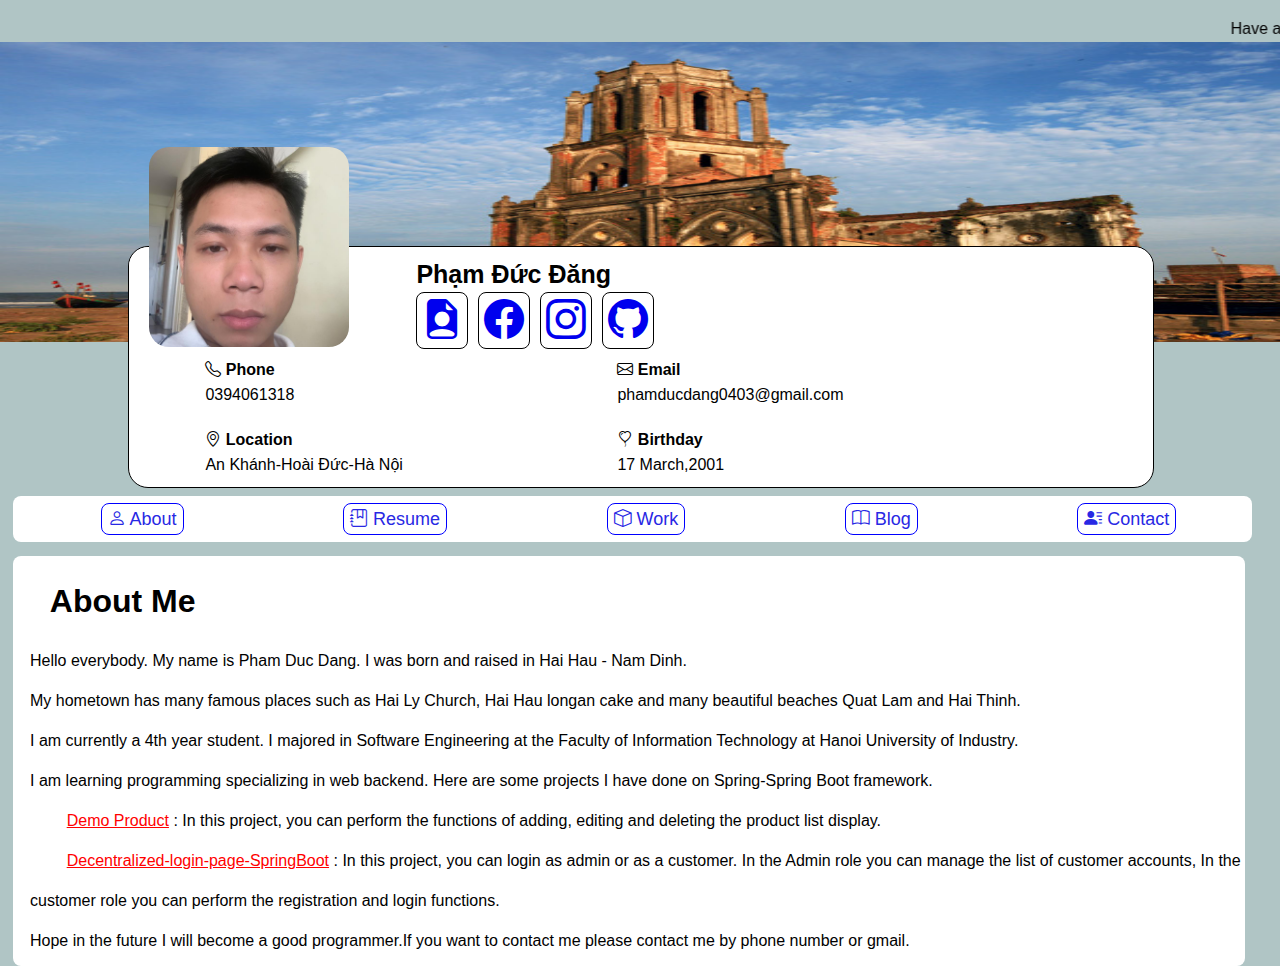
==== commit fa43afdc: "fix cv" ====
--- a/index.html
+++ b/index.html
@@ -27,7 +27,12 @@
                             <p>Phạm Đức Đăng</p>
                         </div>
                         <div class="column12">
-                            <div class="contact-item facebook ">
+                            <div class="contact-item cv">
+                                <a href="https://www.topcv.vn/xem-cv/AQMAVAJSBgEDAlJcB1ANAAJUWgUGVgMIVAYDVw6493">
+                                    <i class="bi bi-file-earmark-person-fill" style="font-size:40px;"></i>
+                                </a>
+                            </div>
+                            <div class="contact-item facebook">
                                 <a href="https://www.facebook.com/dangpddev">
                                     <i class="bi bi-facebook" style="font-size:40px;"></i>
                                 </a>
@@ -39,11 +44,6 @@
                             <div class="contact-item github">
                                 <a href="https://github.com/dangpd">
                                     <i class="bi bi-github" style="font-size:40px;"></i>
-                                </a>
-                            </div>
-                            <div class="contact-item github">
-                                <a href="https://www.topcv.vn/xem-cv/AQMAVAJSBgEDAlJcB1ANAAJUWgUGVgMIVAYDVw6493">
-                                    <i class="bi bi-file-earmark-person-fill" style="font-size:40px;"></i>
                                 </a>
                             </div>
                         </div>
--- a/assets/css/style.css
+++ b/assets/css/style.css
@@ -90,7 +90,7 @@
     cursor: pointer;
 }
 
-.contact-item.facebook, .contact-item.instagram, .contact-item.github{
+.contact-item.facebook, .contact-item.instagram, .contact-item.github, .contact-item.cv{
     background-color: #ffffff;
     border: 1px solid black;
 }
